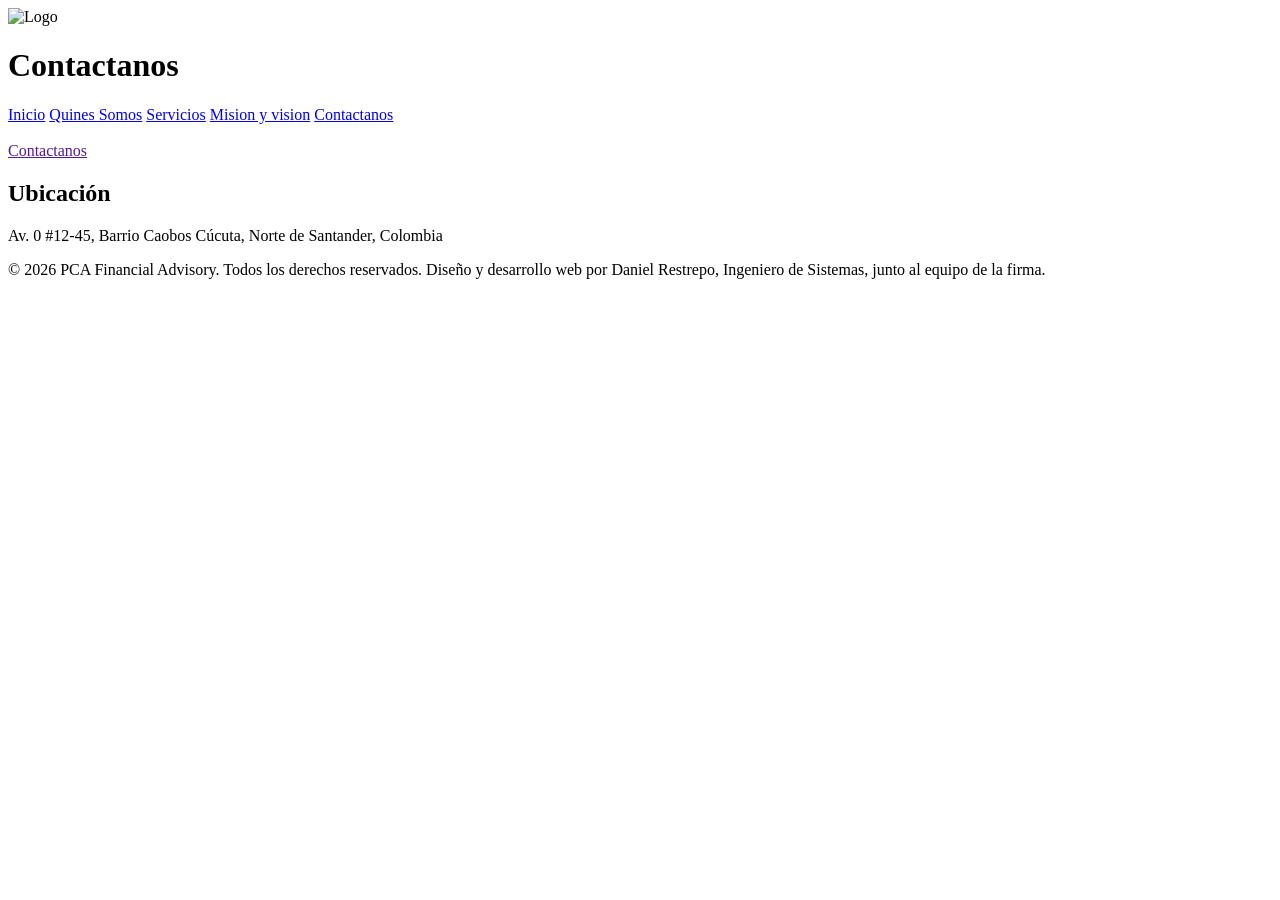
==== contacto.html @ 47fd245c "Estructura se creé las estructuras que tendran los archivos osea el html y su contenido" ====
<!DOCTYPE html>
<html lang="es">
<head>
    <meta charset="UTF-8">
    <meta name="viewport" content="width=device-width, initial-scale=1.0">
    <title>Contacto</title>
</head>
<body>
     <header>
        <img src="" alt="Logo">
        <h1>Contactanos</h1>
        <nav>
            <a href="index.html">Inicio</a>
            <a href="somos.html">Quines Somos</a>
            <a href="servicios.html">Servicios<a>
            <a href="mision.html">Mision y vision</a>
            <a href="contacto.html">Contactanos</a>
        </nav>
    </header>
    
    <footer>
        <img src="" alt="">

        <div>
            <a href="">Contactanos</a>
            <p></p>
        </div>

        <div>
            <h2>Ubicación</h2>
            <p>Av. 0 #12-45, Barrio Caobos
Cúcuta, Norte de Santander, Colombia</p>
        </div>
        <p>© 2026 PCA Financial Advisory. Todos los derechos reservados.
Diseño y desarrollo web por Daniel Restrepo, Ingeniero de Sistemas, junto al equipo de la firma.</p>
        
        
    </footer> 
</body>
</html>
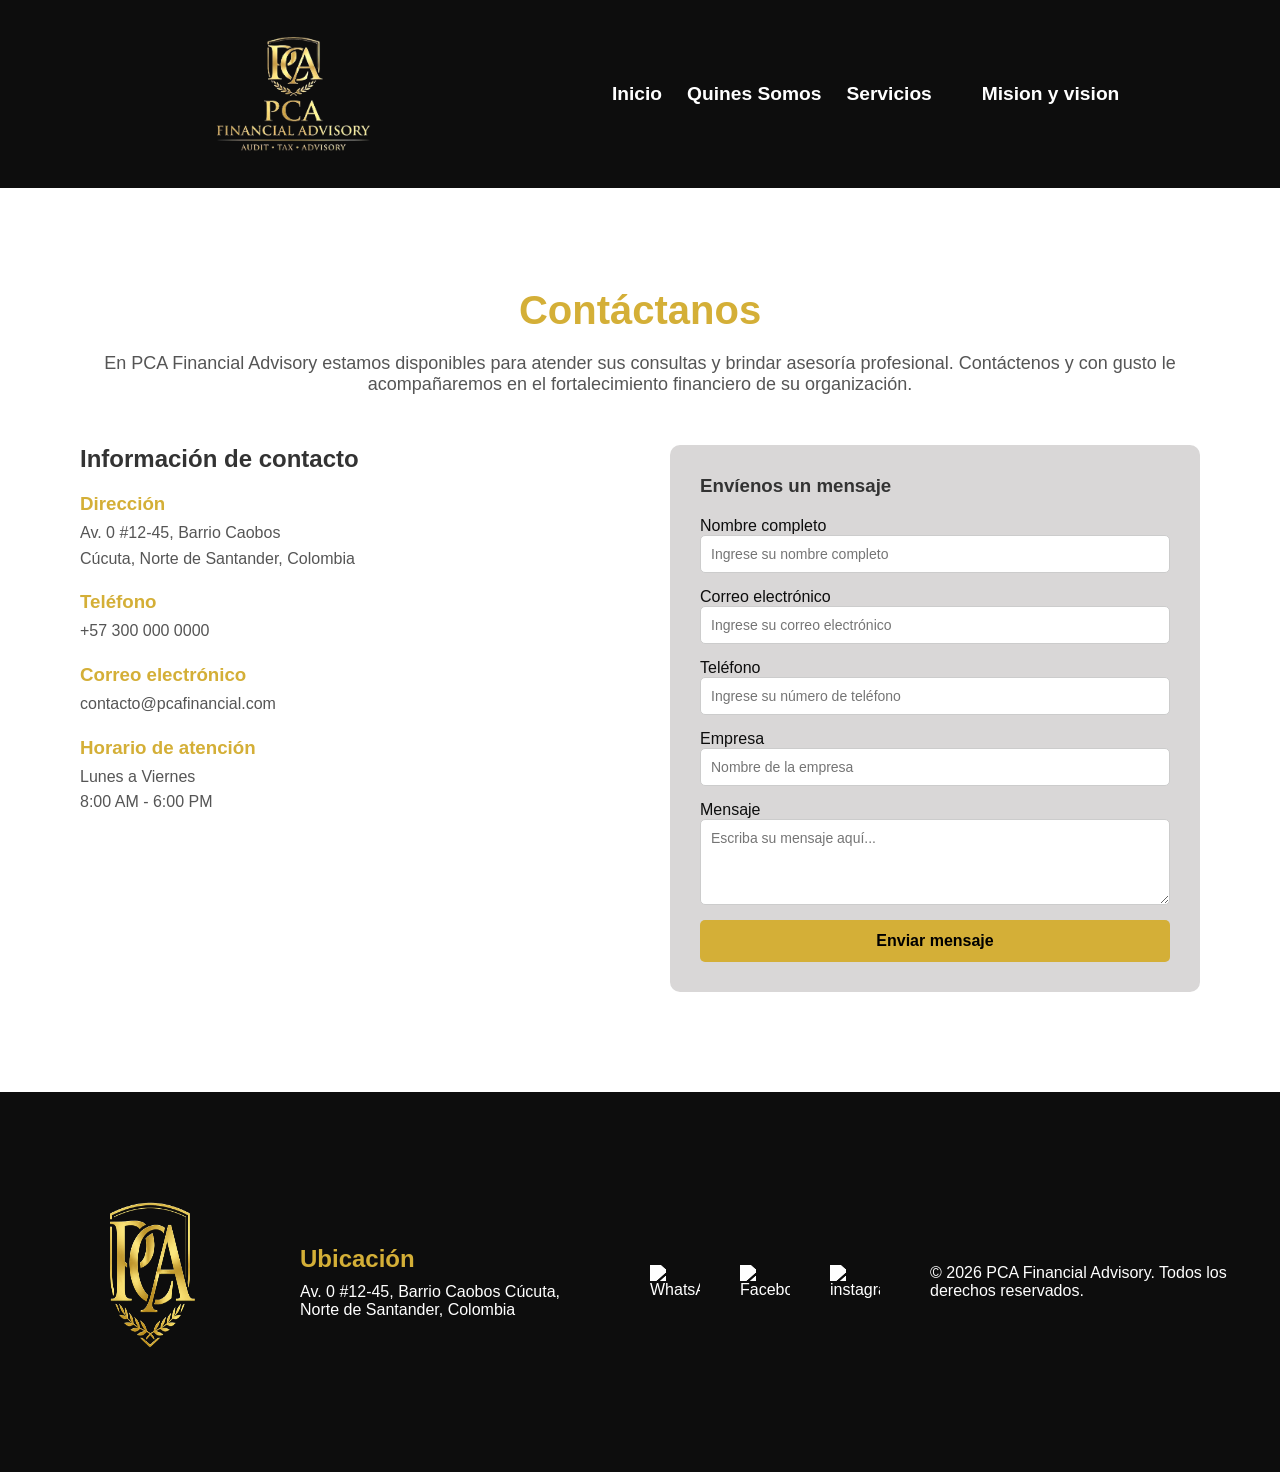
==== commit d6da4711: "acabados css" ====
--- a/contacto.html
+++ b/contacto.html
@@ -4,35 +4,109 @@
     <meta charset="UTF-8">
     <meta name="viewport" content="width=device-width, initial-scale=1.0">
     <title>Contacto</title>
+    <link rel="icon" type="image/x-icon" href="IMG/FAVIcon.png">
+    <link rel="stylesheet" href="style.css">
 </head>
 <body>
      <header>
-        <img src="" alt="Logo">
-        <h1>Contactanos</h1>
+        <img src="IMG/logo_pca_mejorado (1).png" alt="Logo" width="400px" height="200px">
+        
         <nav>
             <a href="index.html">Inicio</a>
             <a href="somos.html">Quines Somos</a>
             <a href="servicios.html">Servicios<a>
             <a href="mision.html">Mision y vision</a>
-            <a href="contacto.html">Contactanos</a>
         </nav>
     </header>
-    
-    <footer>
-        <img src="" alt="">
+    <div class="contacto">
 
-        <div>
-            <a href="">Contactanos</a>
-            <p></p>
+    <h1 class="contacto_titulo">Contáctanos</h1>
+
+    <p class="contacto_intro">
+        En PCA Financial Advisory estamos disponibles para atender sus consultas y brindar asesoría profesional. 
+        Contáctenos y con gusto le acompañaremos en el fortalecimiento financiero de su organización.
+    </p>
+
+    <div class="contacto_contenedor">
+
+        <!-- INFORMACION -->
+        <div class="contacto_info">
+
+            <h2 class="contacto_subtitulo">Información de contacto</h2>
+
+            <div class="contacto_item">
+                <h3>Dirección</h3>
+                <p>Av. 0 #12-45, Barrio Caobos<br>
+                Cúcuta, Norte de Santander, Colombia</p>
+            </div>
+
+            <div class="contacto_item">
+                <h3>Teléfono</h3>
+                <p>+57 300 000 0000</p>
+            </div>
+
+            <div class="contacto_item">
+                <h3>Correo electrónico</h3>
+                <p>contacto@pcafinancial.com</p>
+            </div>
+
+            <div class="contacto_item">
+                <h3>Horario de atención</h3>
+                <p>Lunes a Viernes<br>8:00 AM - 6:00 PM</p>
+            </div>
+
         </div>
 
+        <!-- FORMULARIO -->
+        <div class="contacto_form">
+
+            <form class="form_contacto">
+
+                <h3 class="form_titulo">Envíenos un mensaje</h3>
+
+                <label for="nombre">Nombre completo</label>
+                <input type="text" id="nombre" placeholder="Ingrese su nombre completo" required>
+
+                <label for="correo">Correo electrónico</label>
+                <input type="email" id="correo" placeholder="Ingrese su correo electrónico" required>
+
+                <label for="telefono">Teléfono</label>
+                <input type="tel" id="telefono" placeholder="Ingrese su número de teléfono">
+
+                <label for="empresa">Empresa</label>
+                <input type="text" id="empresa" placeholder="Nombre de la empresa">
+
+                <label for="mensaje">Mensaje</label>
+                <textarea id="mensaje" rows="4" placeholder="Escriba su mensaje aquí..." required></textarea>
+
+                <button type="submit" class="form_boton">Enviar mensaje</button>
+
+            </form>
+
+        </div>
+
+    </div>
+
+</div>
+
+    
+   <footer>
+        <img src="IMG/esccudo.png" alt="" width="400px" height="300px">
         <div>
             <h2>Ubicación</h2>
             <p>Av. 0 #12-45, Barrio Caobos
 Cúcuta, Norte de Santander, Colombia</p>
         </div>
-        <p>© 2026 PCA Financial Advisory. Todos los derechos reservados.
-Diseño y desarrollo web por Daniel Restrepo, Ingeniero de Sistemas, junto al equipo de la firma.</p>
+         <div class="redes_sociales">
+                <img src="img/whatsapp-glyph-black-logo-svgrepo-com.png"  width="50px"  alt="WhatsApp">
+                <img src="img/facebook-svgrepo-com.png" width="50px" alt="Facebook">
+                <img src="img/instagram-167-svgrepo-com.png" width="50px" alt="instagram">
+            </div>
+
+        <div>
+             <p>© 2026 PCA Financial Advisory. Todos los derechos reservados.</p>
+        </div>
+       
         
         
     </footer> 
--- a/style.css
+++ b/style.css
@@ -0,0 +1,600 @@
+/* Reset básico */
+*{
+    margin:0;
+    padding:0;
+    box-sizing:border-box;
+    font-family: Arial, Helvetica, sans-serif;
+}
+
+/* Colores del sitio */
+:root{
+    --dorado:#D4AF37;
+    --negro:#0D0D0D;
+    --gris:#5A5A5A;
+    --blanco:#ffffff;
+}
+.h1principal{
+    color: var(--dorado);
+}
+
+/* BODY */
+body{
+    background-color: var(--blanco);
+    color: var(--negro);
+    display: flex;
+    flex-direction: column;
+    min-height: 100vh;
+}
+
+/* HEADER */
+header{
+    background-color: var(--negro);
+    display:flex;
+    align-items:center;
+    justify-content:space-around;
+    padding:20px 60px;
+}
+
+header img{
+    width:250px;
+    height:auto;
+}
+
+header h1{
+    color:var(--dorado);
+    font-size:22px;
+    margin-left:20px;
+}
+
+nav{
+    display:flex;
+    gap:25px;
+}
+
+nav a{
+    color:white;
+    text-decoration:none;
+    font-weight:bold;
+    transition:0.3s;
+    font-size: larger;
+}
+
+nav a:hover{
+    color:var(--dorado);
+}
+
+/* MAIN */
+main{
+    text-align:center;
+    padding:40px 20px;
+    background:#f5f5f5;
+    flex: 1;
+}
+
+main p{
+    font-size:22px;
+    margin-bottom:30px;
+    color:var(--gris);
+}
+
+/* BOTON */
+button{
+    background-color:var(--dorado);
+    color:black;
+    border:none;
+    padding:12px 30px;
+    font-size:16px;
+    cursor:pointer;
+    border-radius:5px;
+    transition:0.3s;
+}
+
+button:hover{
+    background-color:#b8962e;
+}
+
+/* FOOTER */
+footer{
+    background-color:var(--negro);
+    color:white;
+    padding:40px;
+    display:flex;
+    flex-wrap:wrap;
+    justify-content:space-around;
+    align-items:center;
+    gap:30px;
+}
+
+footer h2{
+    color:var(--dorado);
+    margin-bottom:10px;
+}
+
+footer a{
+    color:white;
+    text-decoration:none;
+}
+
+footer p{
+    max-width:300px;
+}
+
+footer img{
+    max-width:200px;
+}
+
+/* COPYRIGHT */
+footer > p{
+    width:100%;
+    text-align:center;
+    margin-top:20px;
+    font-size:14px;
+    color:#ccc;
+}
+.excel{
+    width:140px;
+    animation: flotar 2.5s ease-in-out infinite;
+
+     position: relative;
+    right:-500px;
+    top: 200px ;
+}
+.excel2{
+    width:140px;
+    animation: flotar 2.5s ease-in-out infinite;
+
+     position: relative;
+    right:-1000px;
+    top: -1100px ;
+}
+.imgapoyo{
+     position: relative;
+    left:-450px;
+    top: 50px ;
+    border-radius:20px ;
+}
+.boton{
+    position: relative;
+    bottom: 200px;
+}
+@keyframes flotar{
+
+    0%{
+        transform: translateY(0px);
+    }
+
+    50%{
+        transform: translateY(-15px);
+    }
+
+    100%{
+        transform: translateY(0px);
+    }
+
+}
+
+.porque-elegirnos{
+    text-align: center;
+    margin-top: -190px;
+    margin-left: 200px;
+}
+
+.porque-elegirnos h2{
+    font-size: 32px;
+    color: #c9a227; /* dorado corporativo */
+    margin-bottom: 30px;
+}
+
+.beneficios{
+    font-size: 20px;
+    color: #333;
+    line-height: 2;
+    font-weight: 500;
+    position: relative;
+    bottom: 300px;
+}
+.redes_sociales{
+    display: flex;
+    justify-content: center;
+    gap:40px;
+    filter: brightness(0) invert(1);
+}
+/* SECCION QUIENES SOMOS */
+
+.somoss{
+    max-width: 1100px;
+    margin: 80px auto;
+    padding: 50px;
+    background-color: #d9d7d7;
+    border-radius: 10px;
+}
+
+/* titulo principal */
+
+.somos_titulo{
+    font-size: 40px;
+    text-align: center;
+    color: #c9a227;
+    margin-bottom: 30px;
+    letter-spacing: 1px;
+}
+
+/* imagen */
+
+.somos_imagen{
+    display: flex;
+    justify-content: center;
+    margin-bottom: 30px;
+}
+
+.somos_imagen img{
+    width: 450px;
+    border-radius: 8px;
+}
+
+/* subtitulo */
+
+.somos_subtitulo{
+    font-size: 28px;
+    color: #333;
+    margin-bottom: 15px;
+}
+
+/* texto */
+
+.somos_texto p{
+    font-size: 18px;
+    line-height: 1.8;
+    color: #555;
+    margin-bottom: 15px;
+    text-align: justify;
+}
+/* SECCION SERVICIOS */
+
+.servicios{
+    max-width: 1200px;
+    margin: 80px auto;
+    padding: 40px;
+}
+
+/* titulo */
+
+.servicios_titulo{
+    text-align: center;
+    font-size: 40px;
+    color: #c9a227;
+    margin-bottom: 50px;
+}
+
+/* contenedor de tarjetas */
+
+.servicios_contenedor{
+    display: grid;
+    grid-template-columns: repeat(2, 1fr);
+    gap: 40px;
+}
+
+/* tarjeta de servicio */
+
+.servicio_card{
+     background-color: #d9d7d7;
+    padding: 30px;
+    border-radius: 10px;
+    text-align: center;
+    transition: transform 0.3s, box-shadow 0.3s;
+}
+
+/* efecto hover */
+
+.servicio_card:hover{
+    transform: translateY(-8px);
+    box-shadow: 0 8px 20px rgba(0,0,0,0.1);
+}
+
+/* titulo servicio */
+
+.servicio_titulo{
+    font-size: 22px;
+    color: #333;
+    margin-bottom: 15px;
+}
+
+/* imagen */
+
+.servicio_img{
+    width: 100%;
+    max-width: 400px;
+    height: auto;
+    display: block;
+    margin: 0 auto 15px auto;
+}
+
+/* texto */
+
+.servicio_texto{
+    font-size: 16px;
+    color: #555;
+    line-height: 1.6;
+}
+/* SECCION MISION Y VISION */
+
+.misionvision{
+    max-width:1100px;
+    margin:60px auto;
+    padding:40px;
+}
+
+/* titulo */
+
+.misionvision_titulo{
+    text-align:center;
+    font-size:40px;
+    color:#c9a227;
+    margin-bottom:50px;
+}
+
+/* contenedor */
+
+.misionvision_contenedor{
+    display:grid;
+    grid-template-columns:1fr 1fr;
+    gap:40px;
+}
+
+/* tarjetas */
+
+.misionvision_card{
+    background:#d9d7d7;
+    padding:30px;
+    border-radius:10px;
+    transition:0.3s;
+}
+
+/* hover */
+
+.misionvision_card:hover{
+    transform:translateY(-5px);
+    box-shadow:0 8px 20px rgba(0,0,0,0.1);
+}
+
+/* subtitulo */
+
+.misionvision_subtitulo{
+    font-size:26px;
+    color:#333;
+    margin-bottom:15px;
+}
+
+/* texto */
+
+.misionvision_texto{
+    font-size:18px;
+    color:#555;
+    line-height:1.8;
+    text-align:justify;
+}
+
+/* SECCION CONTACTO */
+
+.contacto{
+    max-width:1200px;
+    margin:60px auto;
+    padding:40px;
+}
+
+/* titulo */
+
+.contacto_titulo{
+    text-align:center;
+    font-size:40px;
+    color:var(--dorado);
+    margin-bottom:20px;
+}
+
+/* introduccion */
+
+.contacto_intro{
+    text-align:center;
+    font-size:18px;
+    color:#555;
+    margin-bottom:50px;
+}
+
+/* contenedor */
+
+.contacto_contenedor{
+    display:grid;
+    grid-template-columns:1fr 1fr;
+    gap:60px;
+}
+
+/* informacion */
+
+.contacto_subtitulo{
+    color:#333;
+    margin-bottom:20px;
+}
+
+.contacto_item{
+    margin-bottom:20px;
+}
+
+.contacto_item h3{
+    color:var(--dorado);
+    margin-bottom:5px;
+}
+
+.contacto_item p{
+    color:#555;
+    line-height:1.6;
+}
+
+/* formulario */
+
+.form_contacto{
+    background:#d9d7d7;
+    padding:30px;
+    border-radius:10px;
+    display:flex;
+    flex-direction:column;
+}
+
+.form_titulo{
+    margin-bottom:20px;
+    color:#333;
+}
+
+/* inputs */
+
+.form_contacto input,
+.form_contacto textarea{
+    padding:10px;
+    margin-bottom:15px;
+    border:1px solid #ccc;
+    border-radius:5px;
+    font-size:14px;
+}
+
+/* boton */
+
+.form_boton{
+    background:var(--dorado);
+    border:none;
+    padding:12px;
+    cursor:pointer;
+    font-weight:bold;
+    border-radius:5px;
+    transition:0.3s;
+}
+
+.form_boton:hover{
+    background:#b8962e;
+}
+@media (max-width:1024px){
+
+header{
+    flex-direction:column;
+    text-align:center;
+}
+
+nav{
+    flex-wrap:wrap;
+    justify-content:center;
+}
+
+.servicios_contenedor{
+    grid-template-columns:1fr;
+}
+
+.misionvision_contenedor{
+    grid-template-columns:1fr;
+}
+
+.contacto_contenedor{
+    grid-template-columns:1fr;
+}
+
+.somos_imagen img{
+    width:100%;
+    max-width:400px;
+}
+
+.servicio_img{
+    width:200px;
+}
+
+}
+@media (max-width:768px){
+
+header{
+    padding:20px;
+}
+
+header img{
+    width:180px;
+}
+
+nav{
+    flex-direction:column;
+    gap:15px;
+}
+
+nav a{
+    font-size:16px;
+}
+
+main p{
+    font-size:18px;
+}
+
+/* titulos */
+
+.somos_titulo,
+.servicios_titulo,
+.misionvision_titulo,
+.contacto_titulo{
+    font-size:30px;
+}
+
+/* padding de secciones */
+
+.somoss,
+.servicios,
+.misionvision,
+.contacto{
+    padding:25px;
+    margin:40px auto;
+}
+
+/* imagen quienes somos */
+
+.somos_imagen img{
+    width:100%;
+}
+
+/* iconos servicios */
+
+.servicio_img{
+    width:120px;
+}
+
+/* formulario */
+
+.form_contacto{
+    padding:20px;
+}
+
+}
+@media (max-width:480px){
+
+nav{
+    gap:10px;
+}
+
+nav a{
+    font-size:14px;
+}
+
+.contacto_intro{
+    font-size:16px;
+}
+
+.misionvision_texto,
+.somos_texto p{
+    font-size:16px;
+}
+
+footer{
+    flex-direction:column;
+    text-align:center;
+}
+
+footer img{
+    max-width:150px;
+}
+
+.redes_sociales{
+    gap:20px;
+}
+
+}
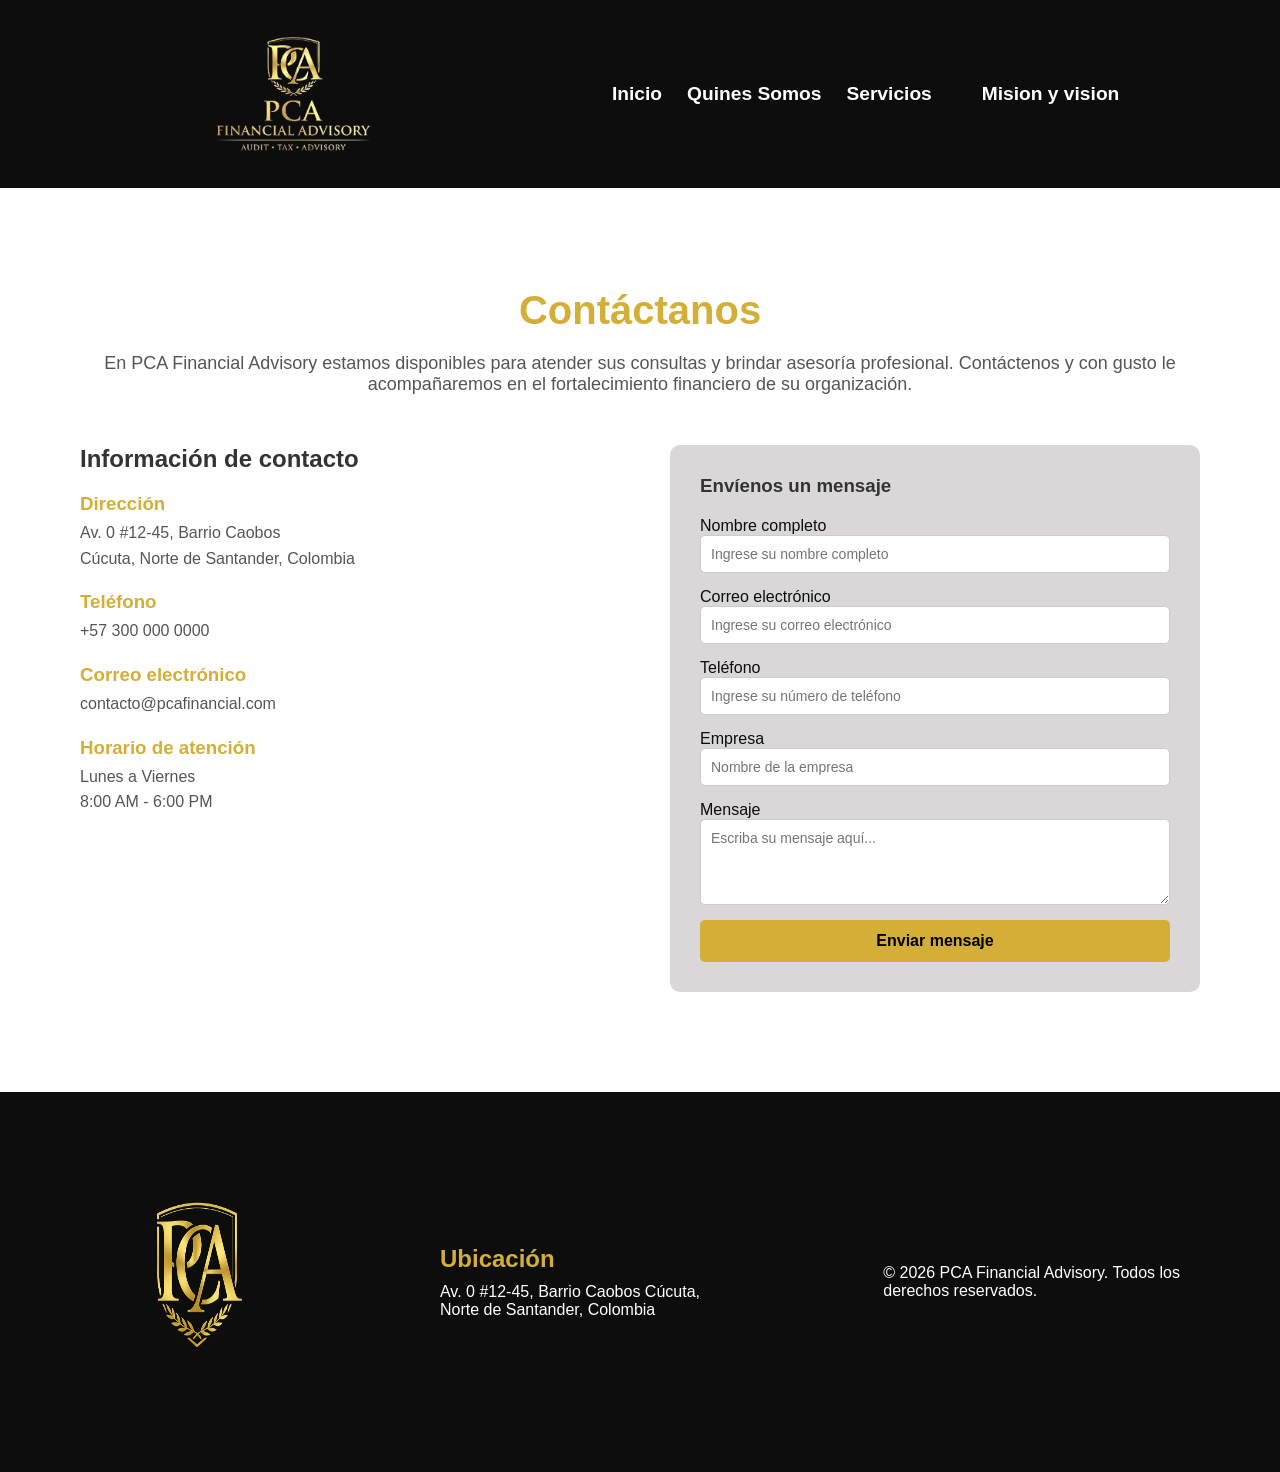
==== commit 718a5ff5: "eliminiacion icons que no se ven" ====
--- a/contacto.html
+++ b/contacto.html
@@ -97,11 +97,7 @@
             <p>Av. 0 #12-45, Barrio Caobos
 Cúcuta, Norte de Santander, Colombia</p>
         </div>
-         <div class="redes_sociales">
-                <img src="img/whatsapp-glyph-black-logo-svgrepo-com.png"  width="50px"  alt="WhatsApp">
-                <img src="img/facebook-svgrepo-com.png" width="50px" alt="Facebook">
-                <img src="img/instagram-167-svgrepo-com.png" width="50px" alt="instagram">
-            </div>
+       
 
         <div>
              <p>© 2026 PCA Financial Advisory. Todos los derechos reservados.</p>
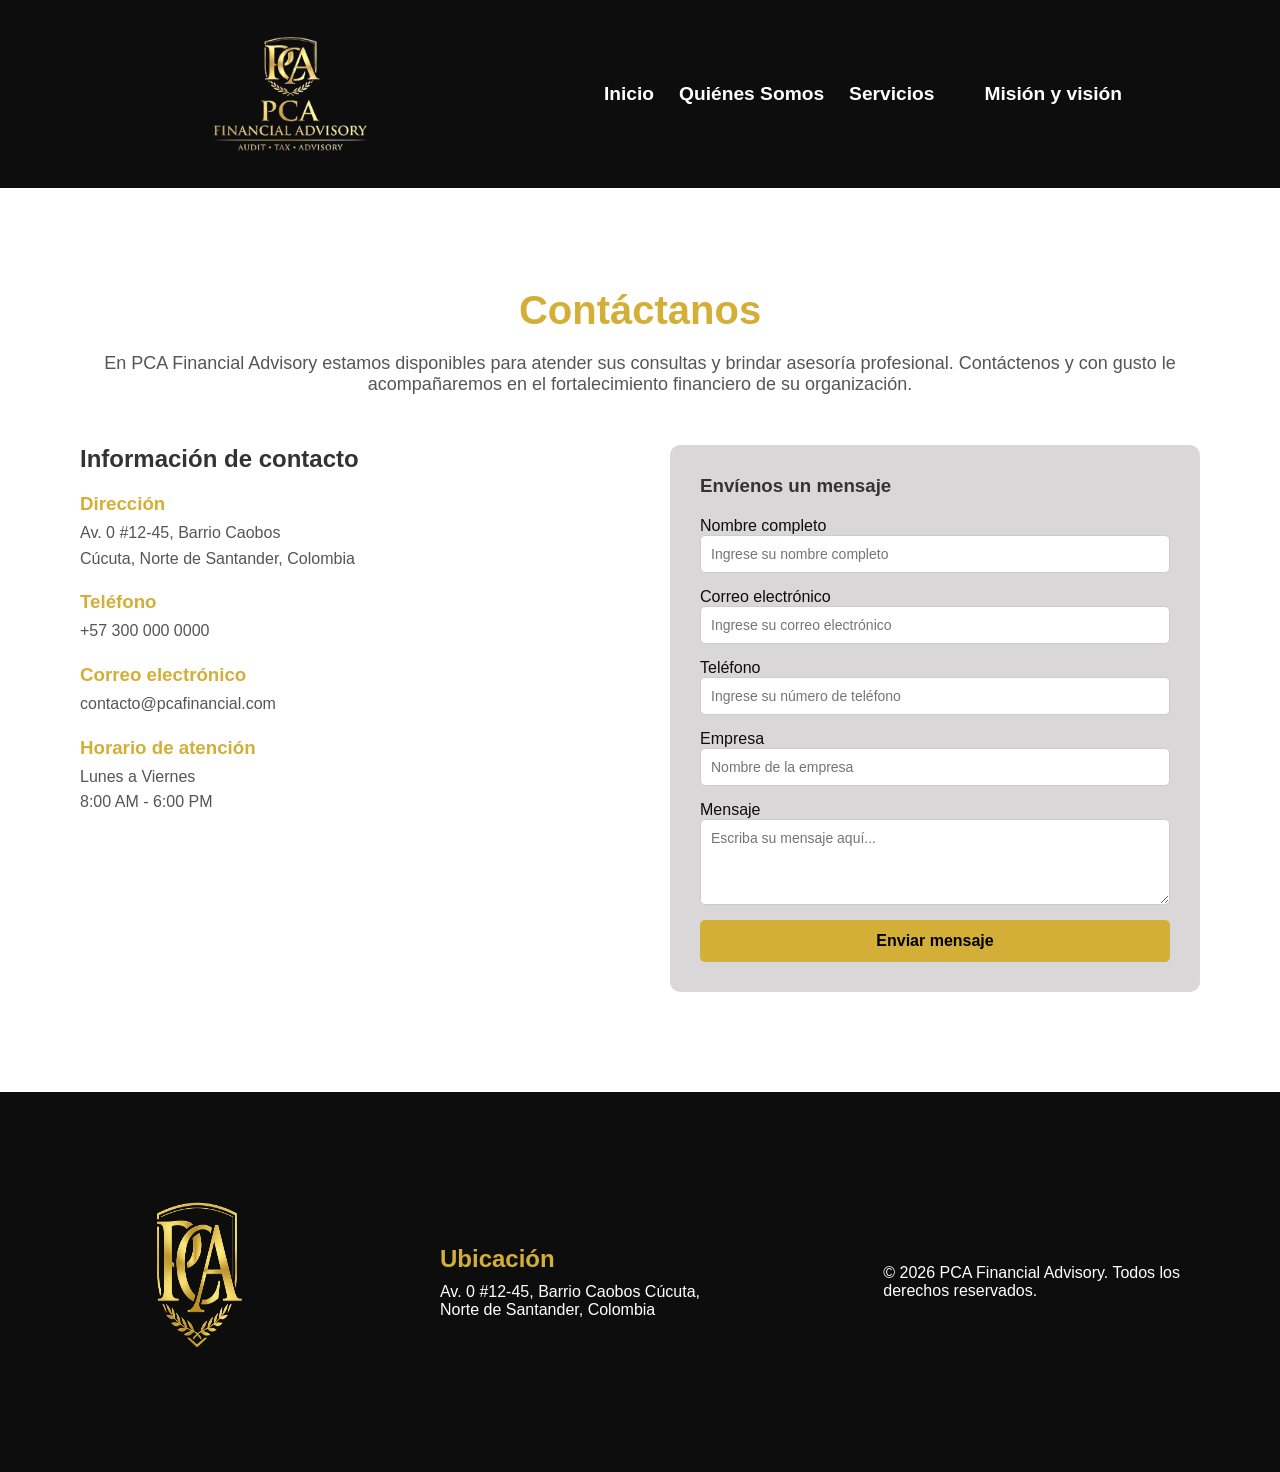
==== commit 846b9dee: "Corrección se corrigio la ortografia" ====
--- a/contacto.html
+++ b/contacto.html
@@ -13,9 +13,9 @@
         
         <nav>
             <a href="index.html">Inicio</a>
-            <a href="somos.html">Quines Somos</a>
+            <a href="somos.html">Quiénes Somos</a>
             <a href="servicios.html">Servicios<a>
-            <a href="mision.html">Mision y vision</a>
+            <a href="mision.html">Misión y visión</a>
         </nav>
     </header>
     <div class="contacto">
@@ -97,14 +97,13 @@
             <p>Av. 0 #12-45, Barrio Caobos
 Cúcuta, Norte de Santander, Colombia</p>
         </div>
-       
 
         <div>
              <p>© 2026 PCA Financial Advisory. Todos los derechos reservados.</p>
         </div>
        
         
-        
+
     </footer> 
 </body>
 </html>
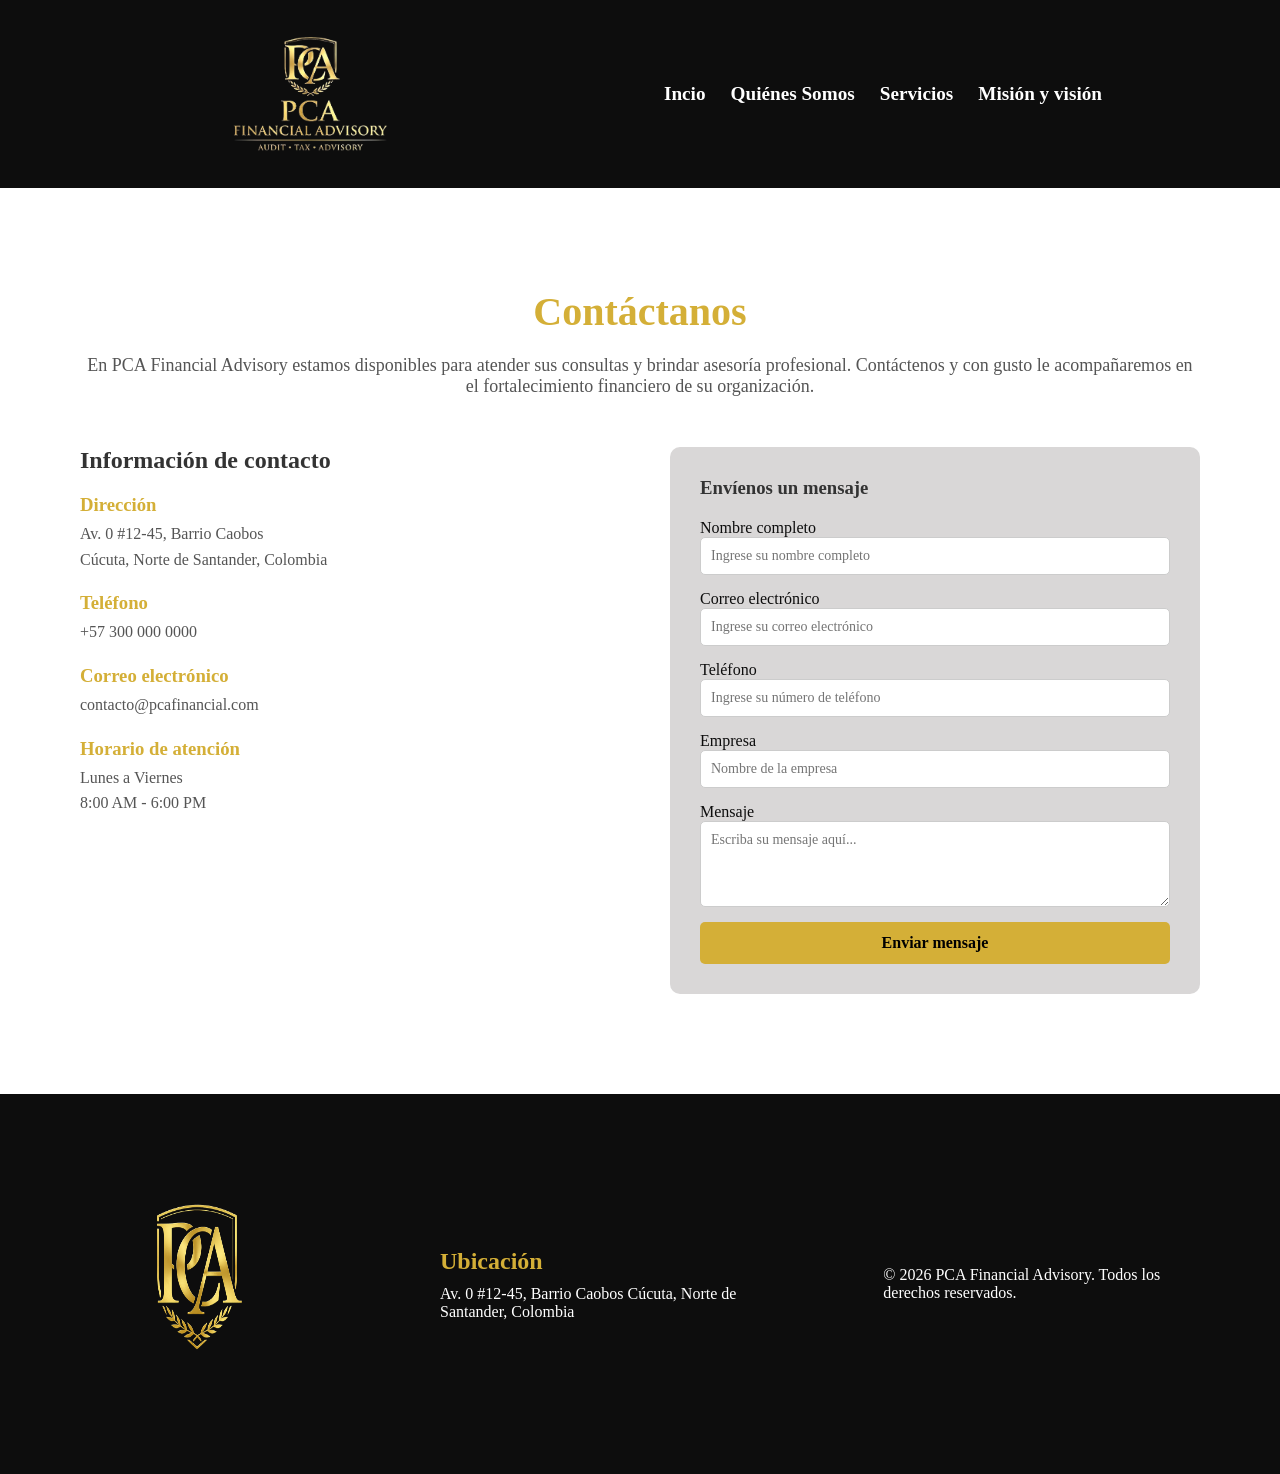
==== commit 1a7375b0: "menu se creo el menu hamburgesas para celulares" ====
--- a/contacto.html
+++ b/contacto.html
@@ -9,15 +9,22 @@
 </head>
 <body>
      <header>
-        <img src="IMG/logo_pca_mejorado (1).png" alt="Logo" width="400px" height="200px">
-        
-        <nav>
-            <a href="index.html">Inicio</a>
-            <a href="somos.html">Quiénes Somos</a>
-            <a href="servicios.html">Servicios<a>
-            <a href="mision.html">Misión y visión</a>
-        </nav>
-    </header>
+    <img src="IMG/logo_pca_mejorado (1).png" alt="Logo">
+    
+    <button class="menu-toggle" aria-label="Abrir menú">
+        <span></span>
+        <span></span>
+        <span></span>
+    </button>
+
+    <nav id="nav-menu">
+         <a href="index.html">Incio</a>
+        <a href="somos.html">Quiénes Somos</a>
+        <a href="servicios.html">Servicios</a>
+        <a href="mision.html">Misión y visión</a>
+       
+    </nav>  
+</header>
     <div class="contacto">
 
     <h1 class="contacto_titulo">Contáctanos</h1>
@@ -105,5 +112,6 @@
         
 
     </footer> 
+    <script src="script.js"></script>
 </body>
 </html>
--- a/style.css
+++ b/style.css
@@ -3,7 +3,7 @@
     margin:0;
     padding:0;
     box-sizing:border-box;
-    font-family: Arial, Helvetica, sans-serif;
+    font-family: 'Times New Roman', Times, serif;
 }
 
 /* Colores del sitio */
@@ -198,6 +198,10 @@
     justify-content: center;
     gap:40px;
     filter: brightness(0) invert(1);
+    width: 20%;
+    margin-top: 30px;
+    margin-left: 40px;
+    
 }
 /* SECCION QUIENES SOMOS */
 
@@ -597,4 +601,58 @@
     gap:20px;
 }
 
+}
+/* --- BOTÓN HAMBURGUESA --- */
+.menu-toggle {
+    display: flex;
+    flex-direction: column;
+    gap: 5px;
+    background: none;
+    border: none;
+    cursor: pointer;
+    z-index: 1001; /* Por encima de todo */
+}
+
+.menu-toggle span {
+    width: 30px;
+    height: 3px;
+    background-color: white;
+    transition: 0.3s
+}
+
+/* --- NAVEGACIÓN MÓVIL (Oculta por defecto) --- */
+@media (max-width: 767px) {
+    nav {
+        position: fixed;
+        top: -100%; /* Escondido arriba */
+        left: 0;
+        width: 100%;
+        height: 100vh;
+        background-color: rgba(0, 0, 0, 0.95);
+        display: flex;
+        flex-direction: column;
+        justify-content: center;
+        align-items: center;
+        transition: 0.5s ease-in-out;
+        z-index: 1000;
+    }
+
+    /* Cuando el menú tenga la clase 'active', bajará */
+    nav.active {
+        top: 0;
+    }
+}
+
+/* --- MODO ESCRITORIO --- */
+@media (min-width: 768px) {
+    .menu-toggle {
+        display: none; /* Desaparece el botón en PC */
+    }
+
+    nav {
+        position: static;
+        height: auto;
+        flex-direction: row;
+        background: none;
+    }
 }
